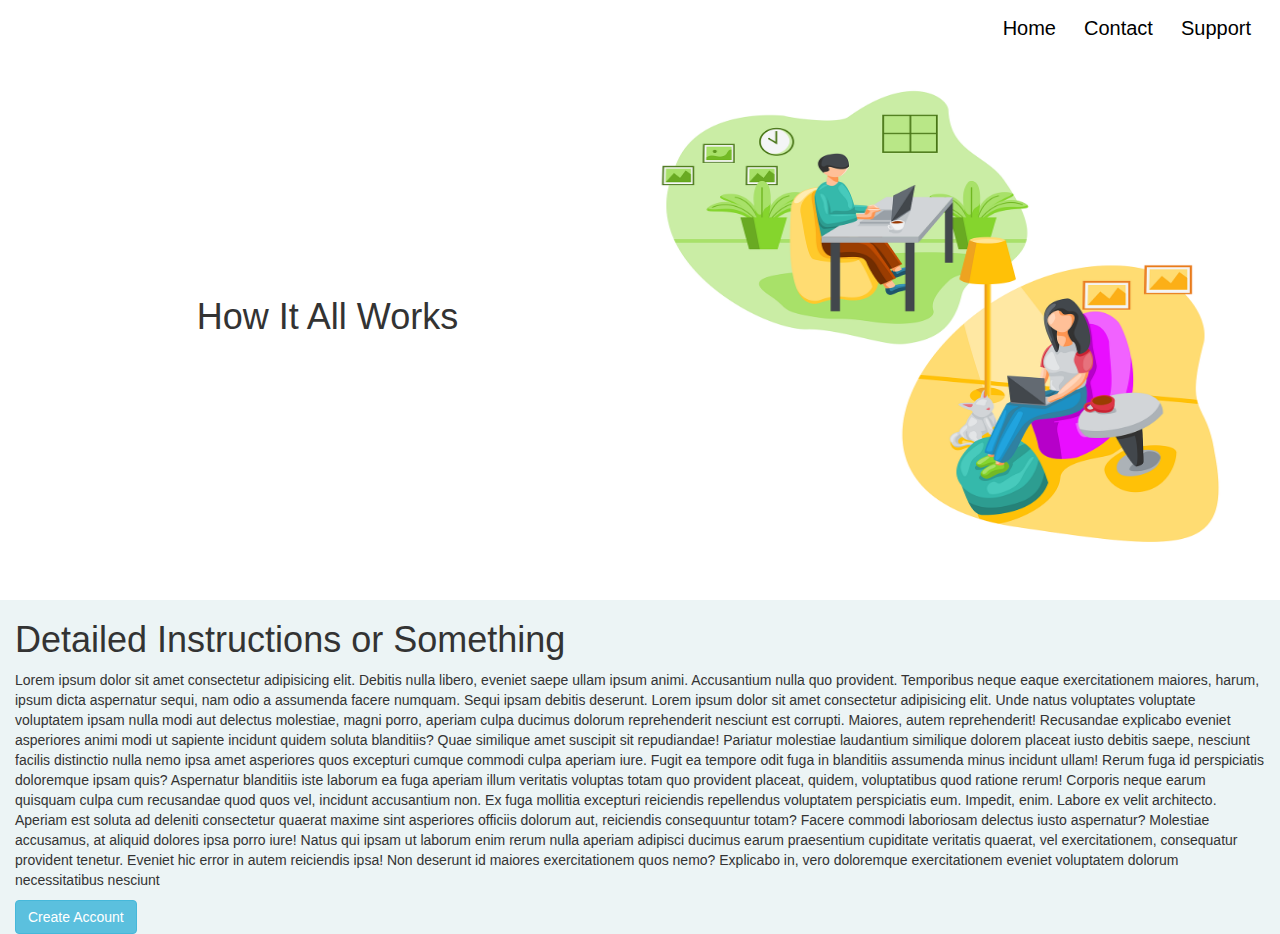
==== info.html @ 84274046 "sms" ====
<!DOCTYPE html>
<html lang="en">

<head>
    <meta charset="UTF-8">
    <meta name="viewport" content="width=device-width, initial-scale=1.0">
    <title>Help</title>
    <link rel="stylesheet" href="css/bootstrap.min.css">
    <link rel="stylesheet" href="css/animate.min.css">
    <link rel="stylesheet" href="css/main.css">
</head>

<body>
    <div class="container-fluid top-nav info-page">
        <nav class="navigation-bar">
            <ul>
                <li>
                    <a href="#">Support</a>
                </li>
                <li>
                    <a href="#">Contact</a>
                </li>
                <li>
                    <a href="index.html">Home</a>
                </li>
            </ul>
        </nav>
        <div class="info-page-content">
            <div class="info-title">
                <h1 class="animate__animated animate__tada">How It All Works</h1>
            </div>
            <div class="info-img animate__animated animate__backInDown">
                <img src="img/work-4997565_1280.png" alt="">
            </div>
        </div>
    </div>
    <div class="details container-fluid animate__animated animate__fadeIn">
        <h1>Detailed Instructions or Something</h1>
        <p>Lorem ipsum dolor sit amet consectetur adipisicing elit. Debitis nulla libero, eveniet saepe ullam ipsum animi. Accusantium nulla quo provident. Temporibus neque eaque exercitationem maiores, harum, ipsum dicta aspernatur sequi, nam odio a assumenda
            facere numquam. Sequi ipsam debitis deserunt. Lorem ipsum dolor sit amet consectetur adipisicing elit. Unde natus voluptates voluptate voluptatem ipsam nulla modi aut delectus molestiae, magni porro, aperiam culpa ducimus dolorum reprehenderit
            nesciunt est corrupti. Maiores, autem reprehenderit! Recusandae explicabo eveniet asperiores animi modi ut sapiente incidunt quidem soluta blanditiis? Quae similique amet suscipit sit repudiandae! Pariatur molestiae laudantium similique dolorem
            placeat iusto debitis saepe, nesciunt facilis distinctio nulla nemo ipsa amet asperiores quos excepturi cumque commodi culpa aperiam iure. Fugit ea tempore odit fuga in blanditiis assumenda minus incidunt ullam! Rerum fuga id perspiciatis
            doloremque ipsam quis? Aspernatur blanditiis iste laborum ea fuga aperiam illum veritatis voluptas totam quo provident placeat, quidem, voluptatibus quod ratione rerum! Corporis neque earum quisquam culpa cum recusandae quod quos vel, incidunt
            accusantium non. Ex fuga mollitia excepturi reiciendis repellendus voluptatem perspiciatis eum. Impedit, enim. Labore ex velit architecto. Aperiam est soluta ad deleniti consectetur quaerat maxime sint asperiores officiis dolorum aut, reiciendis
            consequuntur totam? Facere commodi laboriosam delectus iusto aspernatur? Molestiae accusamus, at aliquid dolores ipsa porro iure! Natus qui ipsam ut laborum enim rerum nulla aperiam adipisci ducimus earum praesentium cupiditate veritatis quaerat,
            vel exercitationem, consequatur provident tenetur. Eveniet hic error in autem reiciendis ipsa! Non deserunt id maiores exercitationem quos nemo? Explicabo in, vero doloremque exercitationem eveniet voluptatem dolorum necessitatibus nesciunt
        </p>
        <div>
            <a href="create.html" class="btn btn-info">Create Account</a>
        </div>

    </div>





    <script src="https://cdnjs.cloudflare.com/ajax/libs/jquery/3.5.1/jquery.min.js"></script>
    <script src="js/main.js"></script>
</body>

</html>
---- css/main.css ----
* {
        margin: 0;
        padding: 0;
    }
    
    .top-nav {
        /* border: 1px solid red; */
        height: 600px;
        background-image: url("../img/sms2.png");
        background-repeat: no-repeat;
        background-position: center center;
        background-size: 100%;
        /* box-shadow: 0 8px 6px -6px black; */
    }
    
    .info-page {
        background-image: none;
    }
    
    .info-page-content {
        width: 100%;
        /* border: 1px solid black; */
        height: 500px;
        display: flex;
        /* background-color: #ecf4f5; */
    }
    
    .info-title,
    .info-img {
        /* border: 1px solid blue; */
        height: 100%;
        width: 100%;
    }
    
    .info-title {
        display: flex;
        flex-direction: column;
    }
    
    .info-title h1,
    .info-title h3 {
        margin: auto;
    }
    
    .info-img img {
        width: 100%;
        height: 100%;
    }
    
    .details {
        background-color: #ecf4f5;
        height: auto;
        position: relative;
        z-index: 1;
    }
    
    @media screen and (max-width: 480px) {
        .top-nav {}
    }
    
    .navigation-bar {
        /* border: 1px solid black; */
        width: 100%;
    }
    
    .navigation-bar ul {
        /* border: 1px solid green; */
        width: 100%;
        display: flex;
        flex-direction: row-reverse;
        list-style: none;
    }
    
    .navigation-bar li {
        padding: 1em;
    }
    
    .navigation-bar a {
        text-decoration: none;
        color: #000;
        font-size: 20px;
    }
    
    .landing-header {
        /* border: 1px solid red; */
        text-align: center;
        padding: 1em;
    }
    
    .landing-header h1 {
        font-weight: bold;
        margin-bottom: 20px;
    }
    
    .landing-header p {
        font-size: 20px;
        margin-bottom: 20px;
    }
    
    .home-content {
        /* border: 1px solid red; */
        /* margin-top: 30px; */
        background-color: #ecf4f5;
    }
    
    .wrapper {
        margin-top: 20px;
        display: flex;
        justify-content: space-between;
        flex-wrap: wrap;
    }
    
    .box {
        background-color: #fff;
        box-shadow: 0 8px 6px -6px black;
        width: 500px;
        padding: 1em;
        height: auto;
        margin-bottom: 20px;
        border-radius: 5px;
    }
    
    .box-img {
        /* border: 1px solid black; */
        height: 200px;
        width: 300px;
        margin: auto;
    }
    
    .box-img img {
        width: 100%;
        height: 100%;
    }
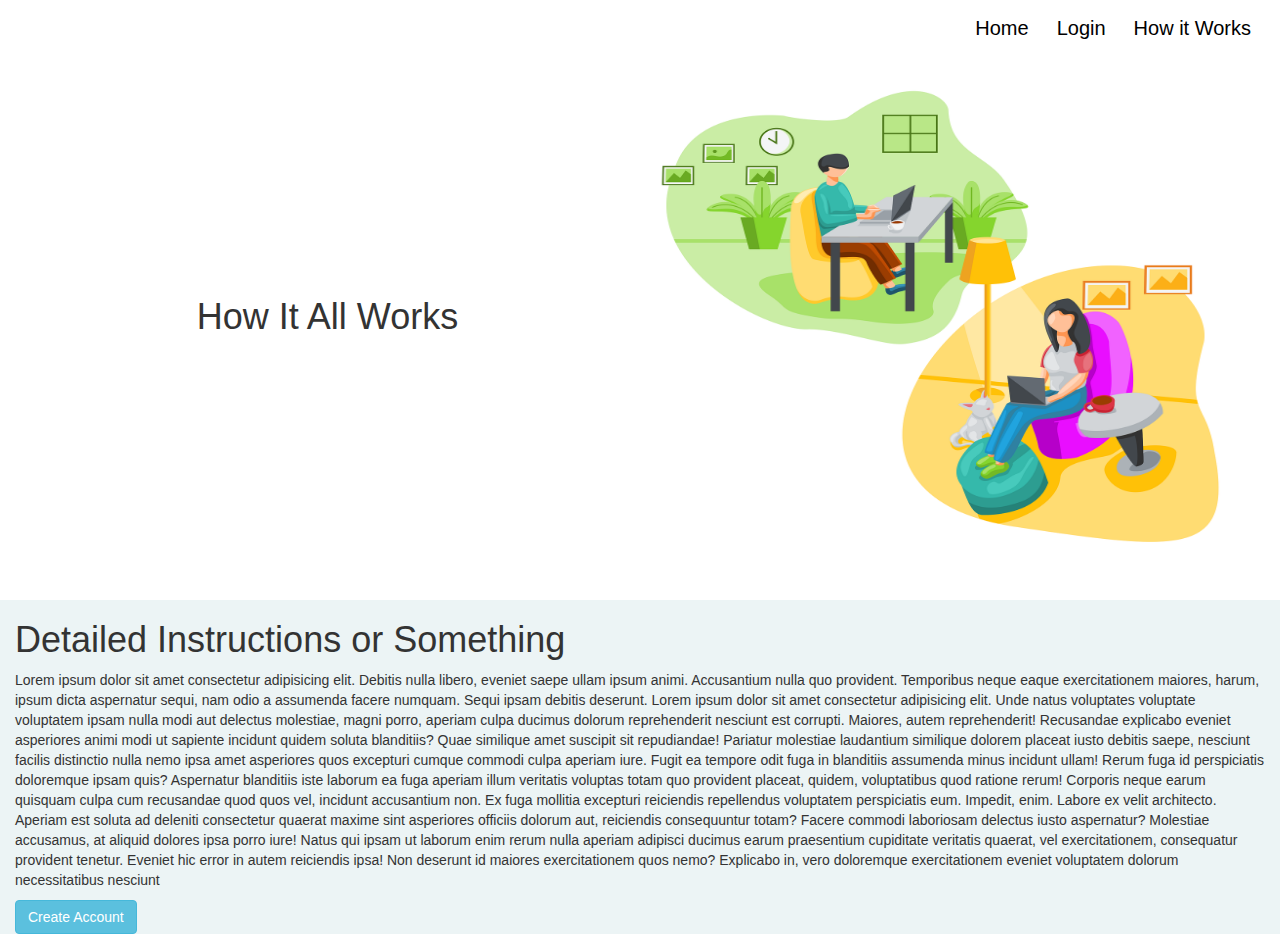
==== commit 48954f11: "tweaked it a liitle" ====
--- a/info.html
+++ b/info.html
@@ -15,10 +15,10 @@
         <nav class="navigation-bar">
             <ul>
                 <li>
-                    <a href="#">Support</a>
+                    <a href="info.html">How it Works</a>
                 </li>
                 <li>
-                    <a href="#">Contact</a>
+                    <a href="login.html">Login</a>
                 </li>
                 <li>
                     <a href="index.html">Home</a>
--- a/css/main.css
+++ b/css/main.css
@@ -45,6 +45,13 @@
     .info-img img {
         width: 100%;
         height: 100%;
+    }
+    
+    form {
+        border: 1px solid black;
+        padding: 1em;
+        width: 50%;
+        margin: auto;
     }
     
     .details {
